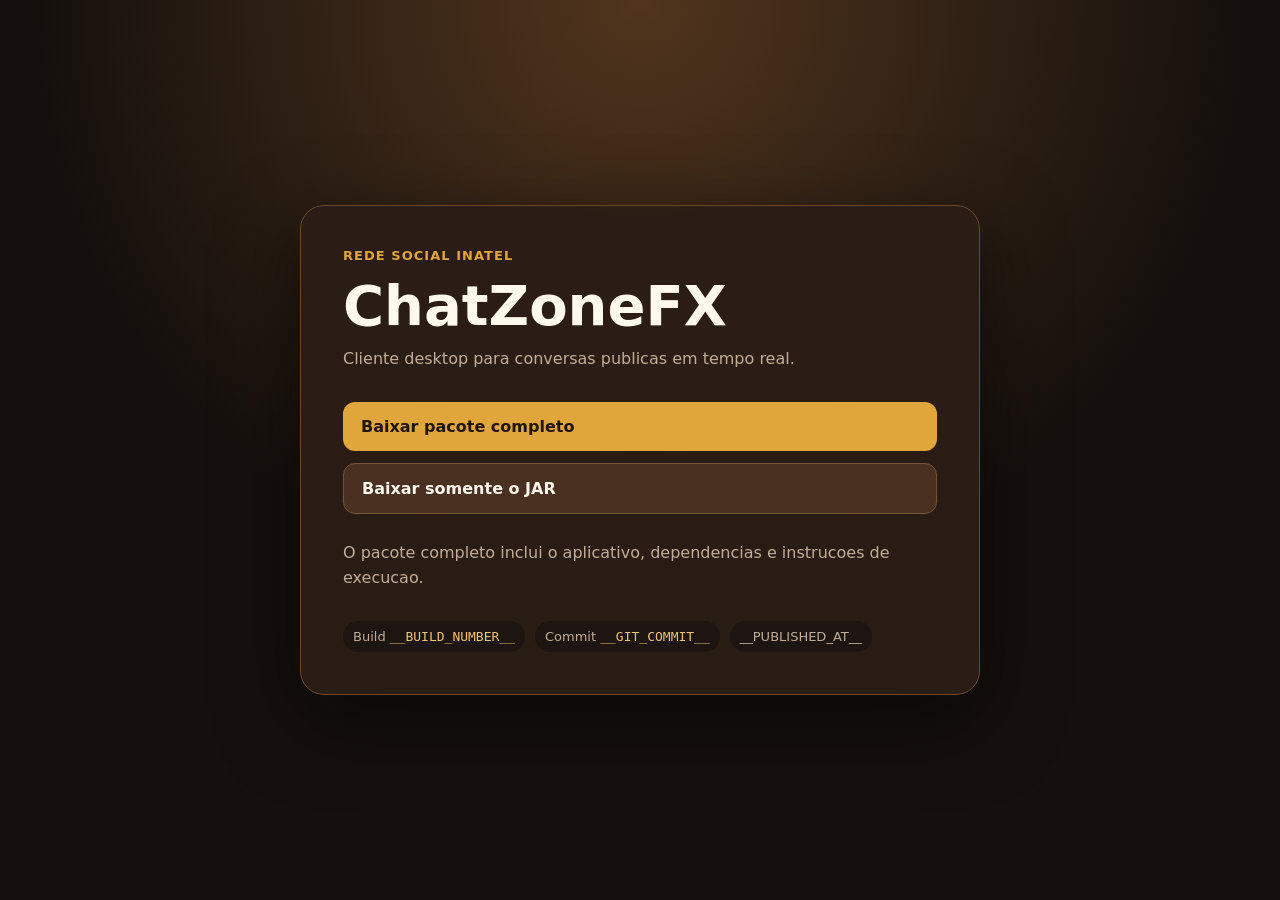
==== ChatZoneFX/site/index.html @ dcb1123a "style: improve ChatZoneFX download page" ====
<!doctype html>
<html lang="pt-BR">
<head>
  <meta charset="utf-8">
  <meta name="viewport" content="width=device-width, initial-scale=1">
  <title>ChatZoneFX | Rede Social Inatel</title>
  <style>
    :root { color-scheme: dark; --bg:#15100d; --card:#2b1d16; --gold:#e0a63b; --text:#fff8ed; --muted:#c2ad96; }
    * { box-sizing:border-box; }
    body { margin:0; min-height:100vh; display:grid; place-items:center; padding:24px; color:var(--text); background:radial-gradient(circle at top,#51351d 0,#15100d 55%); font:16px system-ui,sans-serif; }
    main { width:min(680px,100%); padding:42px; border:1px solid #68472b; border-radius:24px; background:rgba(43,29,22,.94); box-shadow:0 24px 80px #0008; }
    .brand { color:var(--gold); letter-spacing:.08em; text-transform:uppercase; font-size:13px; font-weight:700; }
    h1 { margin:10px 0 8px; font-size:clamp(34px,7vw,56px); }
    .subtitle { margin:0 0 30px; color:var(--muted); line-height:1.6; }
    .downloads { display:grid; gap:12px; margin:26px 0; }
    a { display:block; padding:15px 18px; border-radius:12px; color:#21150b; background:var(--gold); font-weight:700; text-decoration:none; }
    a.secondary { color:var(--text); background:#493020; border:1px solid #765337; }
    a:hover { filter:brightness(1.1); transform:translateY(-1px); }
    .meta { display:flex; flex-wrap:wrap; gap:10px; margin-top:28px; color:var(--muted); font-size:13px; }
    .meta span { padding:8px 10px; border-radius:999px; background:#1d1511; }
    code { color:#f2c56d; }
  </style>
</head>
<body>
  <main>
    <div class="brand">Rede Social Inatel</div>
    <h1>ChatZoneFX</h1>
    <p class="subtitle">Cliente desktop para conversas publicas em tempo real.</p>
    <div class="downloads">
      <a href="downloads/ChatZoneFX.zip">Baixar pacote completo</a>
      <a class="secondary" href="downloads/ChatZoneFX.jar">Baixar somente o JAR</a>
    </div>
    <p class="subtitle">O pacote completo inclui o aplicativo, dependencias e instrucoes de execucao.</p>
    <div class="meta">
      <span>Build <code>__BUILD_NUMBER__</code></span>
      <span>Commit <code>__GIT_COMMIT__</code></span>
      <span>__PUBLISHED_AT__</span>
    </div>
  </main>
</body>
</html>
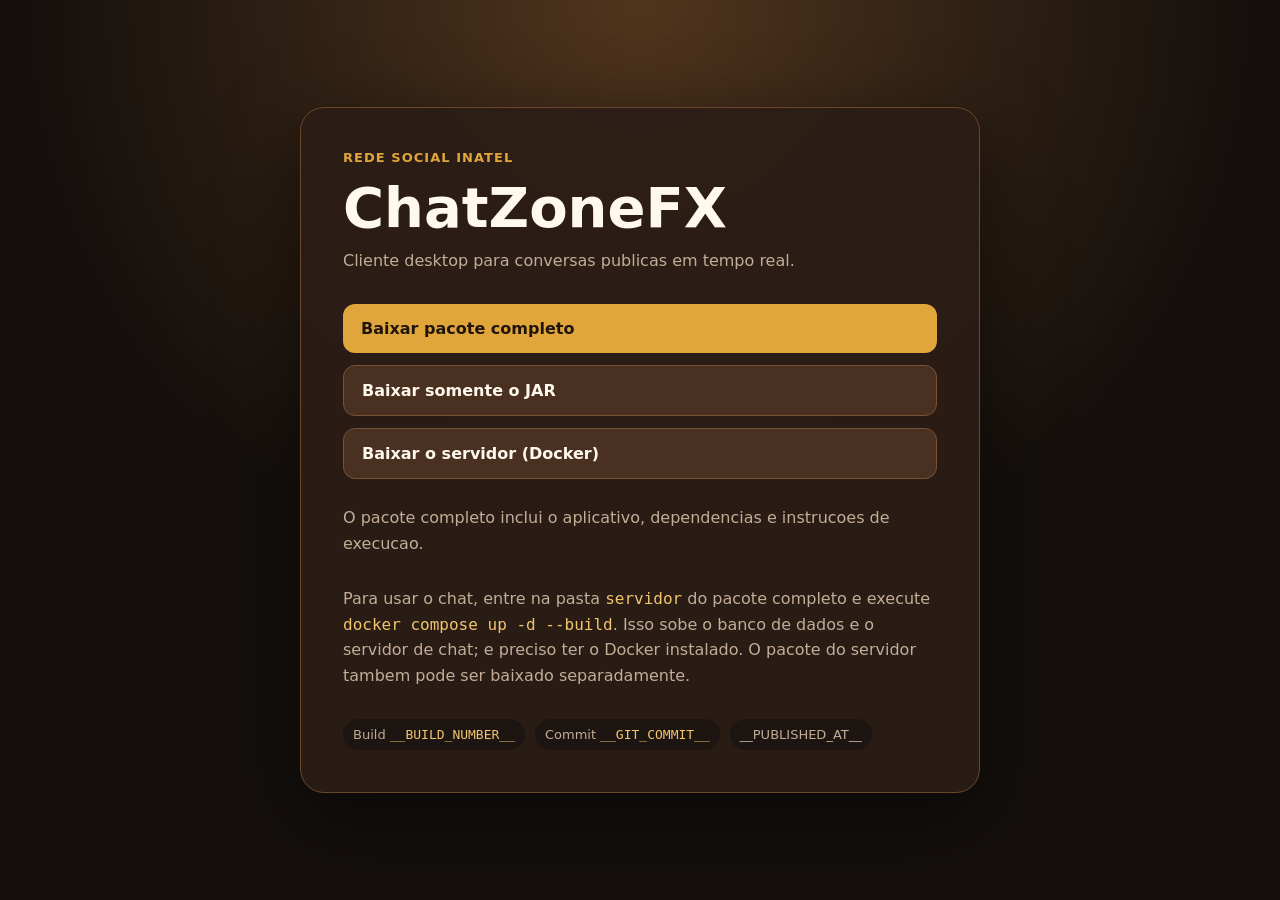
==== commit d20f164c: "ci: inclui o servidor no pacote completo do cliente" ====
--- a/ChatZoneFX/site/index.html
+++ b/ChatZoneFX/site/index.html
@@ -22,20 +22,22 @@
   </style>
 </head>
 <body>
-  <main>
-    <div class="brand">Rede Social Inatel</div>
-    <h1>ChatZoneFX</h1>
-    <p class="subtitle">Cliente desktop para conversas publicas em tempo real.</p>
-    <div class="downloads">
-      <a href="downloads/ChatZoneFX.zip">Baixar pacote completo</a>
-      <a class="secondary" href="downloads/ChatZoneFX.jar">Baixar somente o JAR</a>
-    </div>
-    <p class="subtitle">O pacote completo inclui o aplicativo, dependencias e instrucoes de execucao.</p>
-    <div class="meta">
-      <span>Build <code>__BUILD_NUMBER__</code></span>
-      <span>Commit <code>__GIT_COMMIT__</code></span>
-      <span>__PUBLISHED_AT__</span>
-    </div>
-  </main>
+<main>
+  <div class="brand">Rede Social Inatel</div>
+  <h1>ChatZoneFX</h1>
+  <p class="subtitle">Cliente desktop para conversas publicas em tempo real.</p>
+  <div class="downloads">
+    <a href="downloads/ChatZoneFX.zip">Baixar pacote completo</a>
+    <a class="secondary" href="downloads/ChatZoneFX.jar">Baixar somente o JAR</a>
+    <a class="secondary" href="downloads/servidor.zip">Baixar o servidor (Docker)</a>
+  </div>
+  <p class="subtitle">O pacote completo inclui o aplicativo, dependencias e instrucoes de execucao.</p>
+  <p class="subtitle">Para usar o chat, entre na pasta <code>servidor</code> do pacote completo e execute <code>docker compose up -d --build</code>. Isso sobe o banco de dados e o servidor de chat; e preciso ter o Docker instalado. O pacote do servidor tambem pode ser baixado separadamente.</p>
+  <div class="meta">
+    <span>Build <code>__BUILD_NUMBER__</code></span>
+    <span>Commit <code>__GIT_COMMIT__</code></span>
+    <span>__PUBLISHED_AT__</span>
+  </div>
+</main>
 </body>
-</html>
+</html>
